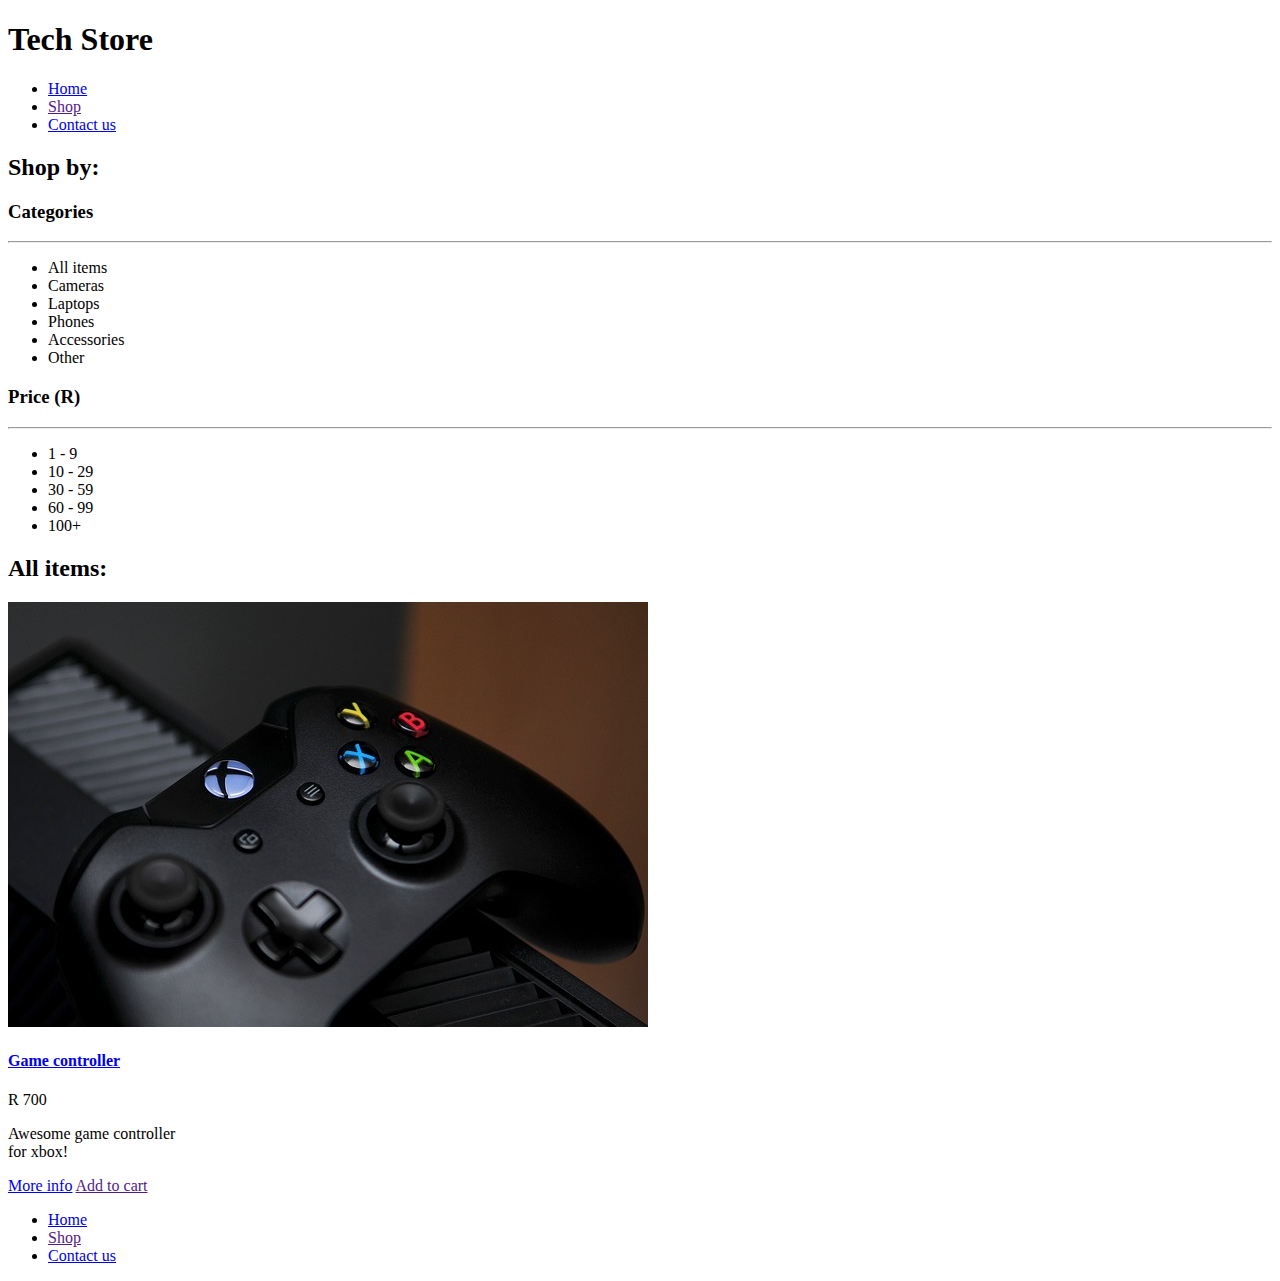
==== index.html @ 80d99bae "Initial commit" ====
<!DOCTYPE html>
<html lang="en">
<head>
    <meta charset="UTF-8">
    <title>Tech Store</title>
</head>
<body>

<div>
    <h1>Tech Store</h1>
    <ul>
        <li><a href="index.html">Home</a></li>
        <li><a href="">Shop</a></li>
        <li><a href="contact.html">Contact us</a></li>
    </ul>
</div>

<div>
    <h2>Shop by:</h2>
    <h3>Categories</h3>
    <hr>
    <ul>
        <li>All items</li>
        <li>Cameras</li>
        <li>Laptops</li>
        <li>Phones</li>
        <li>Accessories</li>
        <li>Other</li>
    </ul>
    <h3>Price <span>(R)</span></h3>
    <hr>
    <ul>
        <li>1 - 9</li>
        <li>10 - 29</li>
        <li>30 - 59</li>
        <li>60 - 99</li>
        <li>100+</li>
    </ul>
</div>

<div>
    <h2>All items:</h2>
    <div>
        <a href="product-details.html">
            <img src="images/controller.jpg" alt="game controller">
        </a>
        <a href="product-details.html">
            <h4>Game controller</h4>
        </a>
        <p>R 700</p>
        <p>Awesome game controller<br> for xbox!</p>
        <a href="product-details.html">More info</a>
        <a href="">Add to cart</a>
    </div>
</div>

<div>
    <ul>
        <li><a href="index.html">Home</a></li>
        <li><a href="">Shop</a></li>
        <li><a href="contact.html">Contact us</a></li>
    </ul>
</div>


</body>
</html>
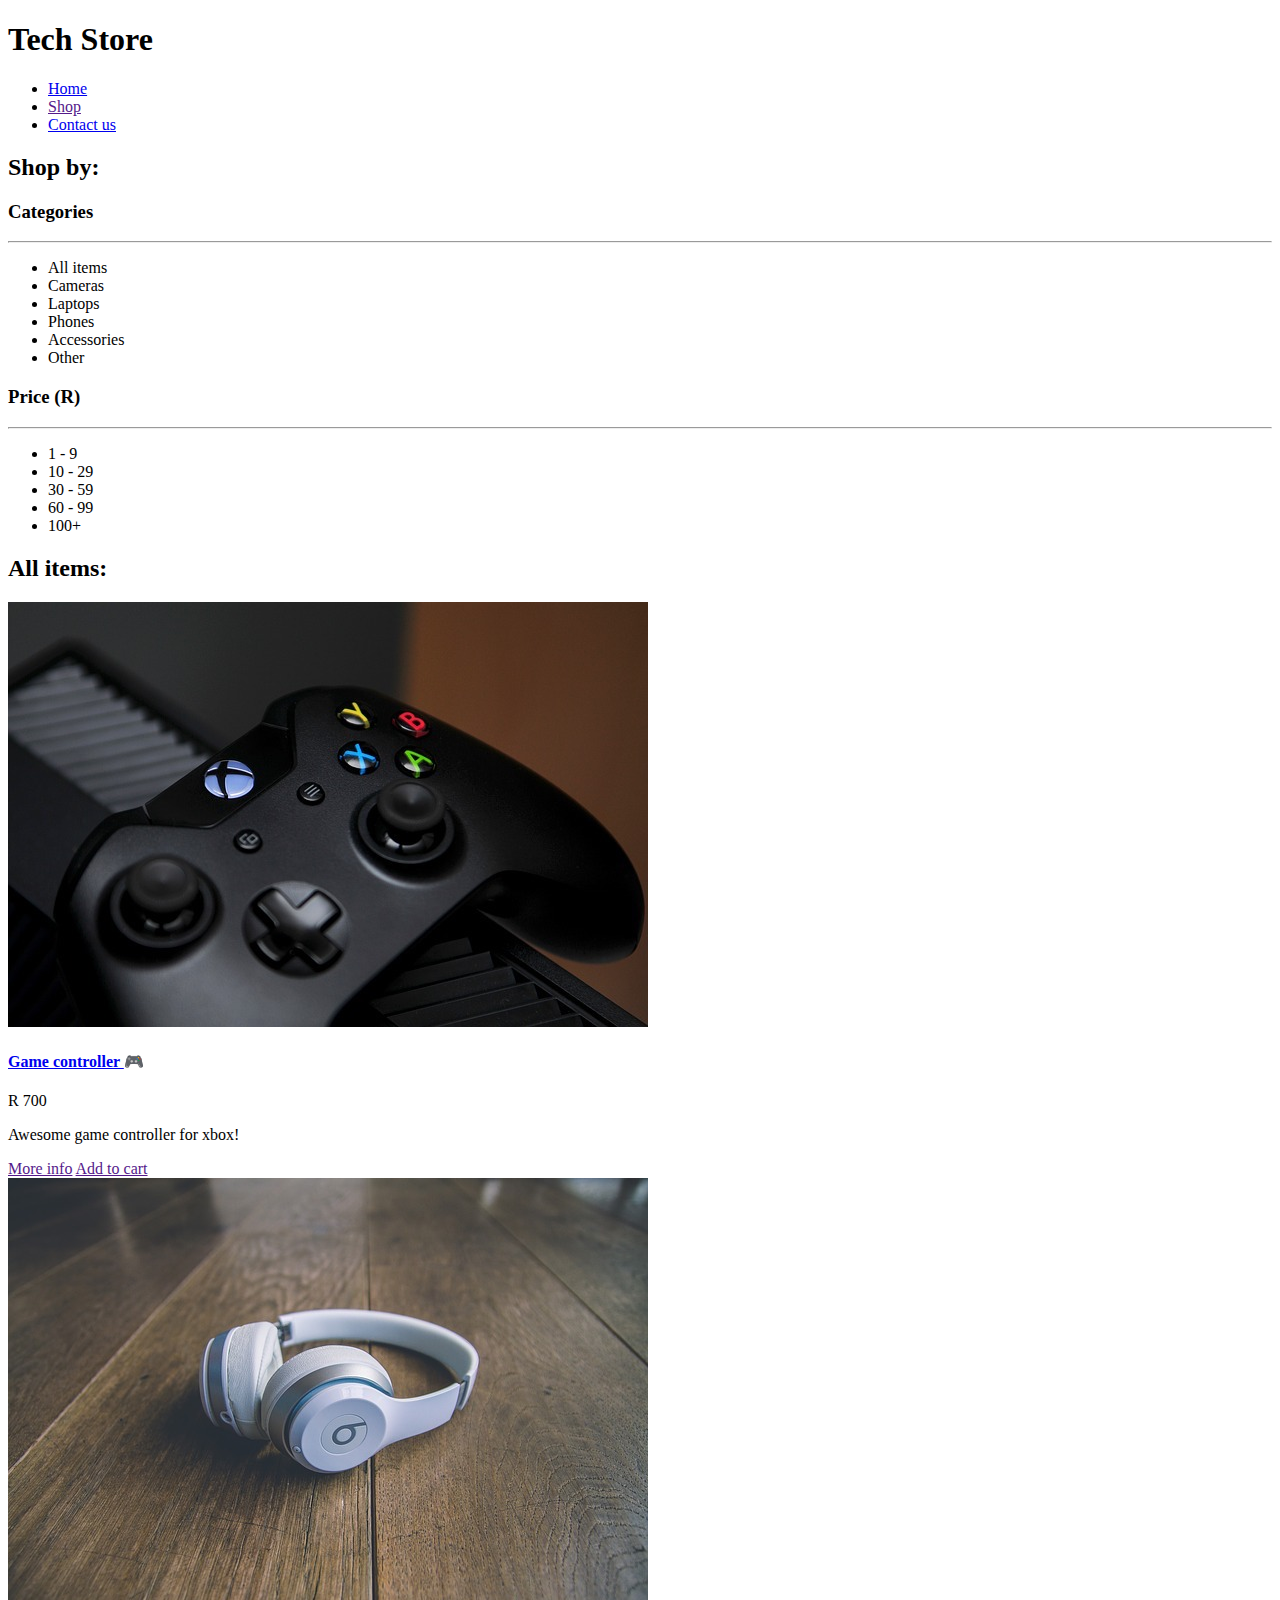
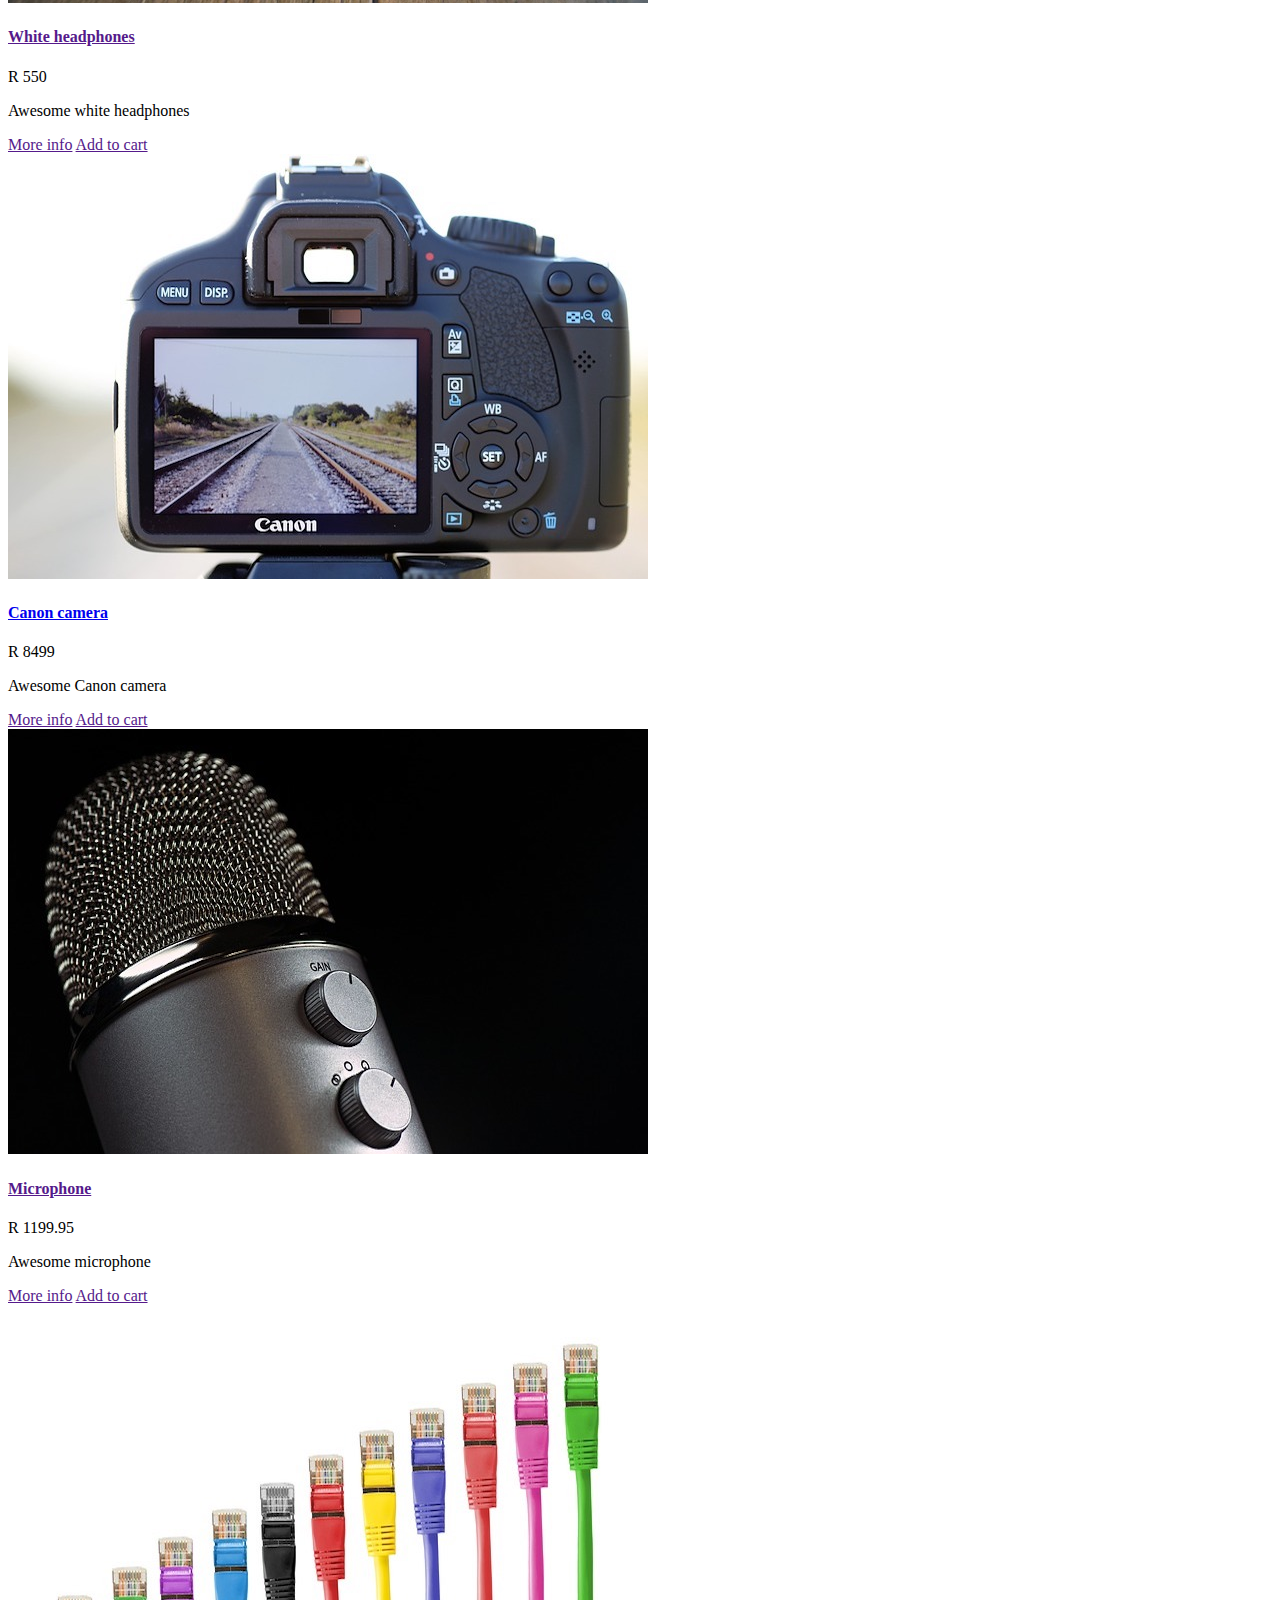
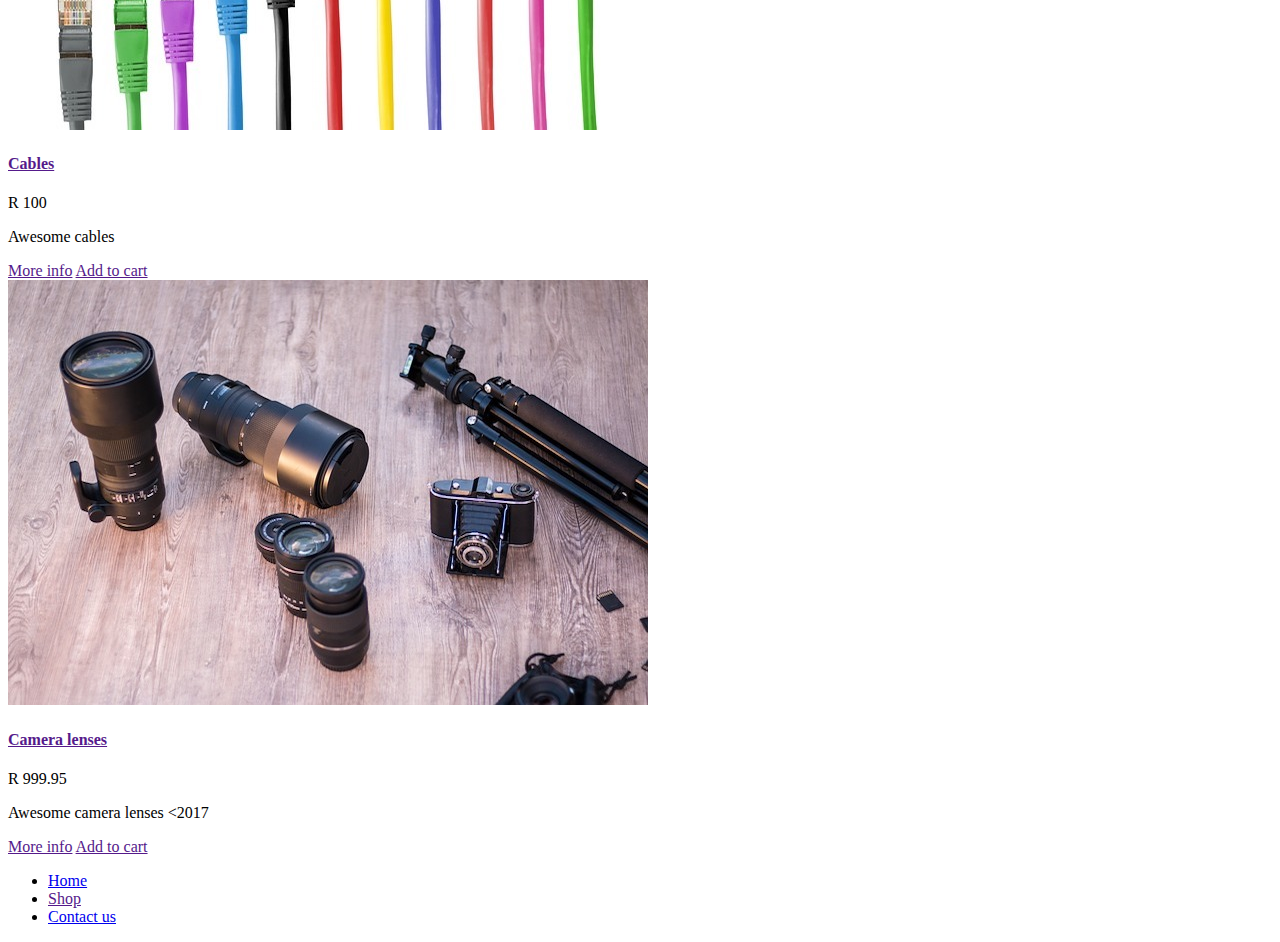
==== commit f22e44e5: "Initial commit" ====
--- a/index.html
+++ b/index.html
@@ -6,61 +6,133 @@
 </head>
 <body>
 
-<div>
+<header>
     <h1>Tech Store</h1>
-    <ul>
-        <li><a href="index.html">Home</a></li>
-        <li><a href="">Shop</a></li>
-        <li><a href="contact.html">Contact us</a></li>
-    </ul>
-</div>
+    <nav>
+        <ul>
+            <li><a href="index.html">Home</a></li>
+            <li><a href="">Shop</a></li>
+            <li><a href="contact.html">Contact us</a></li>
+        </ul>
+    </nav>
+</header>
 
-<div>
+<aside>
     <h2>Shop by:</h2>
-    <h3>Categories</h3>
-    <hr>
-    <ul>
-        <li>All items</li>
-        <li>Cameras</li>
-        <li>Laptops</li>
-        <li>Phones</li>
-        <li>Accessories</li>
-        <li>Other</li>
-    </ul>
-    <h3>Price <span>(R)</span></h3>
-    <hr>
-    <ul>
-        <li>1 - 9</li>
-        <li>10 - 29</li>
-        <li>30 - 59</li>
-        <li>60 - 99</li>
-        <li>100+</li>
-    </ul>
-</div>
+    <section>
+        <h3>Categories</h3>
+        <hr>
+        <ul>
+            <li>All items</li>
+            <li>Cameras</li>
+            <li>Laptops</li>
+            <li>Phones</li>
+            <li>Accessories</li>
+            <li>Other</li>
+        </ul>
+    </section>
 
-<div>
+    <section>
+        <h3>Price <span>(R)</span></h3>
+        <hr>
+        <ul>
+            <li>1 - 9</li>
+            <li>10 - 29</li>
+            <li>30 - 59</li>
+            <li>60 - 99</li>
+            <li>100+</li>
+        </ul>
+    </section>
+
+
+</aside>
+
+<!--Main section-->
+
+<main>
     <h2>All items:</h2>
     <div>
-        <a href="product-details.html">
+        <a href="">
             <img src="images/controller.jpg" alt="game controller">
         </a>
-        <a href="product-details.html">
-            <h4>Game controller</h4>
-        </a>
+        <h4>
+            <a href="product-details.html">
+                Game controller
+            </a>
+            &#127918;
+        </h4>
         <p>R 700</p>
-        <p>Awesome game controller<br> for xbox!</p>
-        <a href="product-details.html">More info</a>
+        <p>Awesome game controller for xbox!</p>
+        <a href="">More info</a>
         <a href="">Add to cart</a>
     </div>
-</div>
 
-<div>
-    <ul>
-        <li><a href="index.html">Home</a></li>
-        <li><a href="">Shop</a></li>
-        <li><a href="contact.html">Contact us</a></li>
-    </ul>
-</div>
+    <div>
+
+        <img src="images/headphones.jpg" alt="white headphones">
+        <a href="">
+            <h4>White headphones</h4>
+        </a>
+        <p>R 550</p>
+        <p>Awesome white headphones</p>
+        <a href="">More info</a>
+        <a href="">Add to cart</a>
+    </div>
+
+    <div>
+        <img src="images/camera.jpg" alt="Canon camera">
+        <a href="product-details.html">
+            <h4>Canon camera</h4>
+        </a>
+        <p>R 8499</p>
+        <p>Awesome Canon camera</p>
+        <a href="">More info</a>
+        <a href="">Add to cart</a>
+    </div>
+
+    <div>
+        <img src="images/microphone.jpg" alt="microphone">
+        <a href="">
+            <h4>Microphone</h4>
+        </a>
+        <p>R 1199.95</p>
+        <p>Awesome microphone</p>
+        <a href="">More info</a>
+        <a href="">Add to cart</a>
+    </div>
+
+    <div>
+        <img src="images/cables.jpg" alt="cables">
+        <a href="">
+            <h4>Cables</h4>
+        </a>
+        <p>R 100</p>
+        <p>Awesome cables</p>
+        <a href="">More info</a>
+        <a href="">Add to cart</a>
+    </div>
+
+    <div>
+        <img src="images/lenses.jpg" alt="camera lenses">
+        <a href="">
+            <h4>Camera lenses</h4>
+        </a>
+        <p>R 999.95</p>
+        <p>Awesome camera lenses &lt2017</p>
+        <a href="">More info</a>
+        <a href="">Add to cart</a>
+    </div>
+</main>
+
+<footer>
+    <nav>
+        <ul>
+            <li><a href="index.html">Home</a></li>
+            <li><a href="">Shop</a></li>
+            <li><a href="contact.html">Contact us</a></li>
+        </ul>
+    </nav>
+</footer>
 
 
 </body>
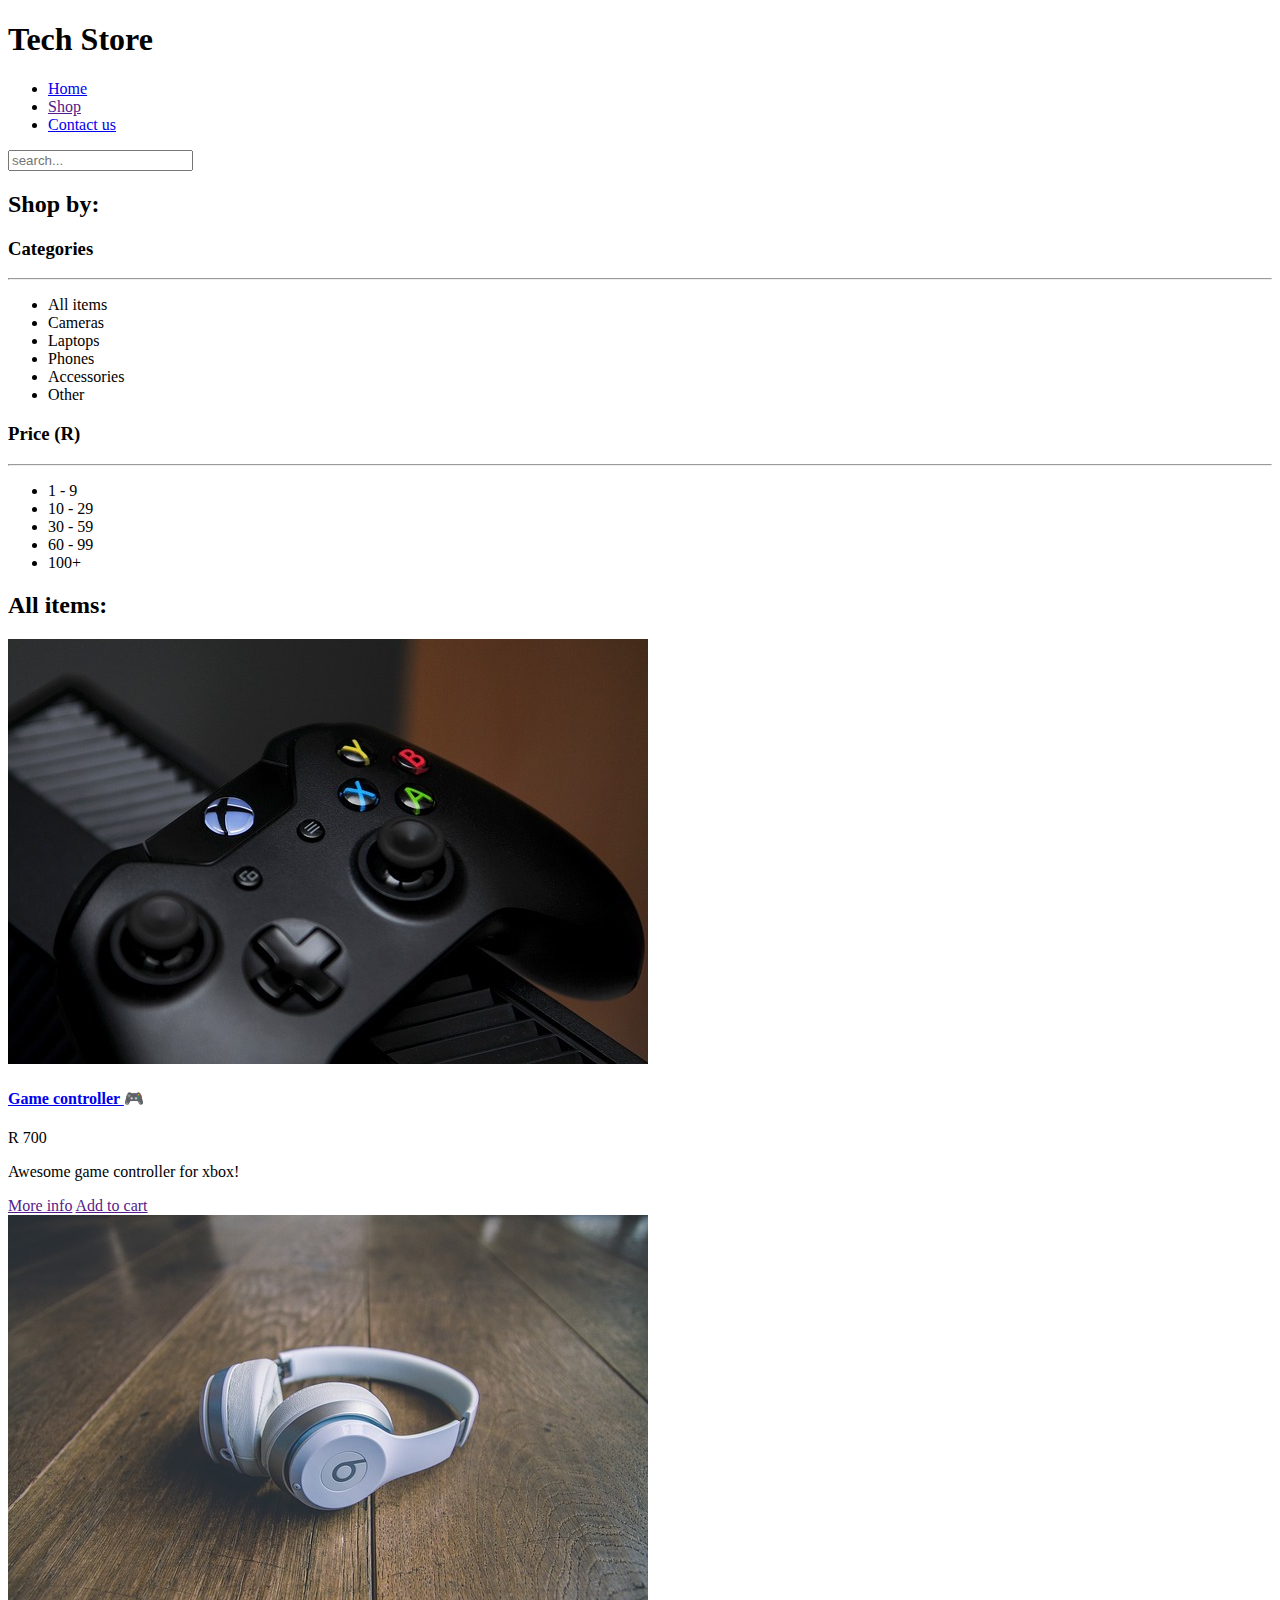
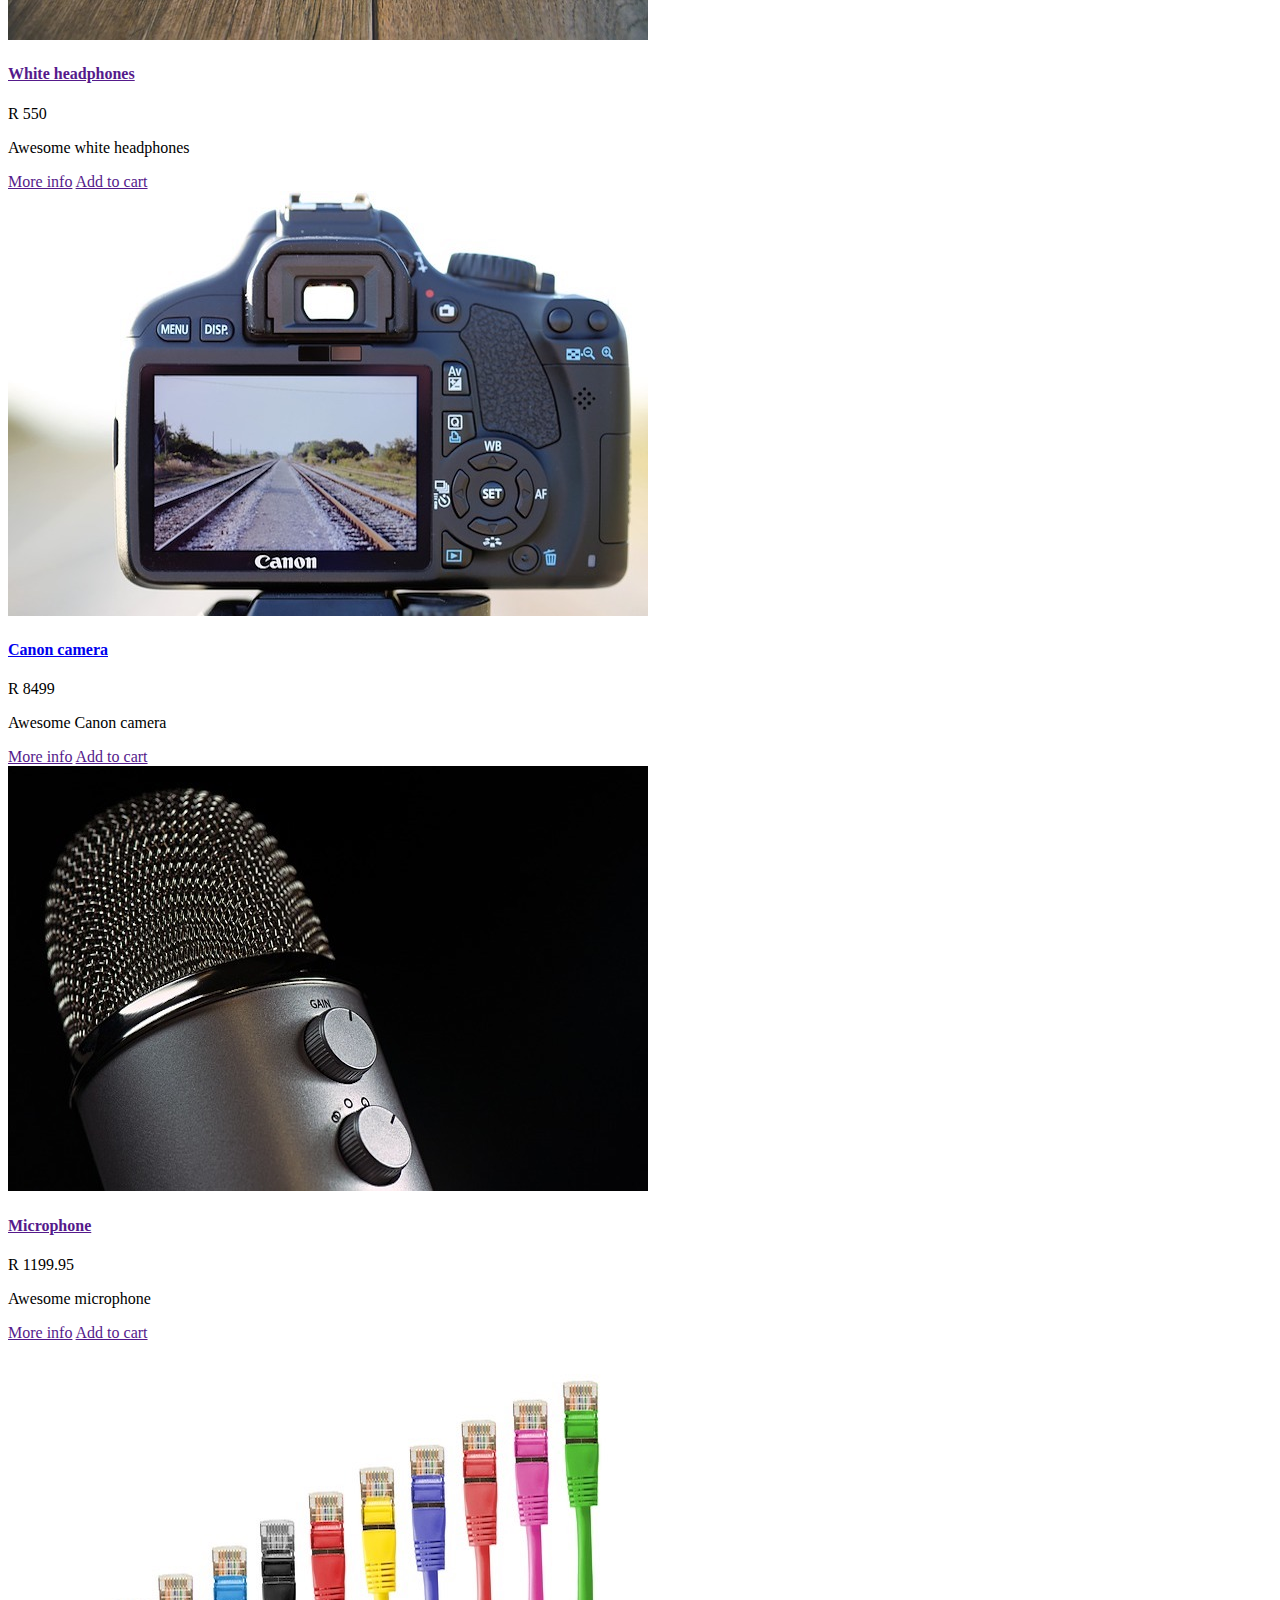
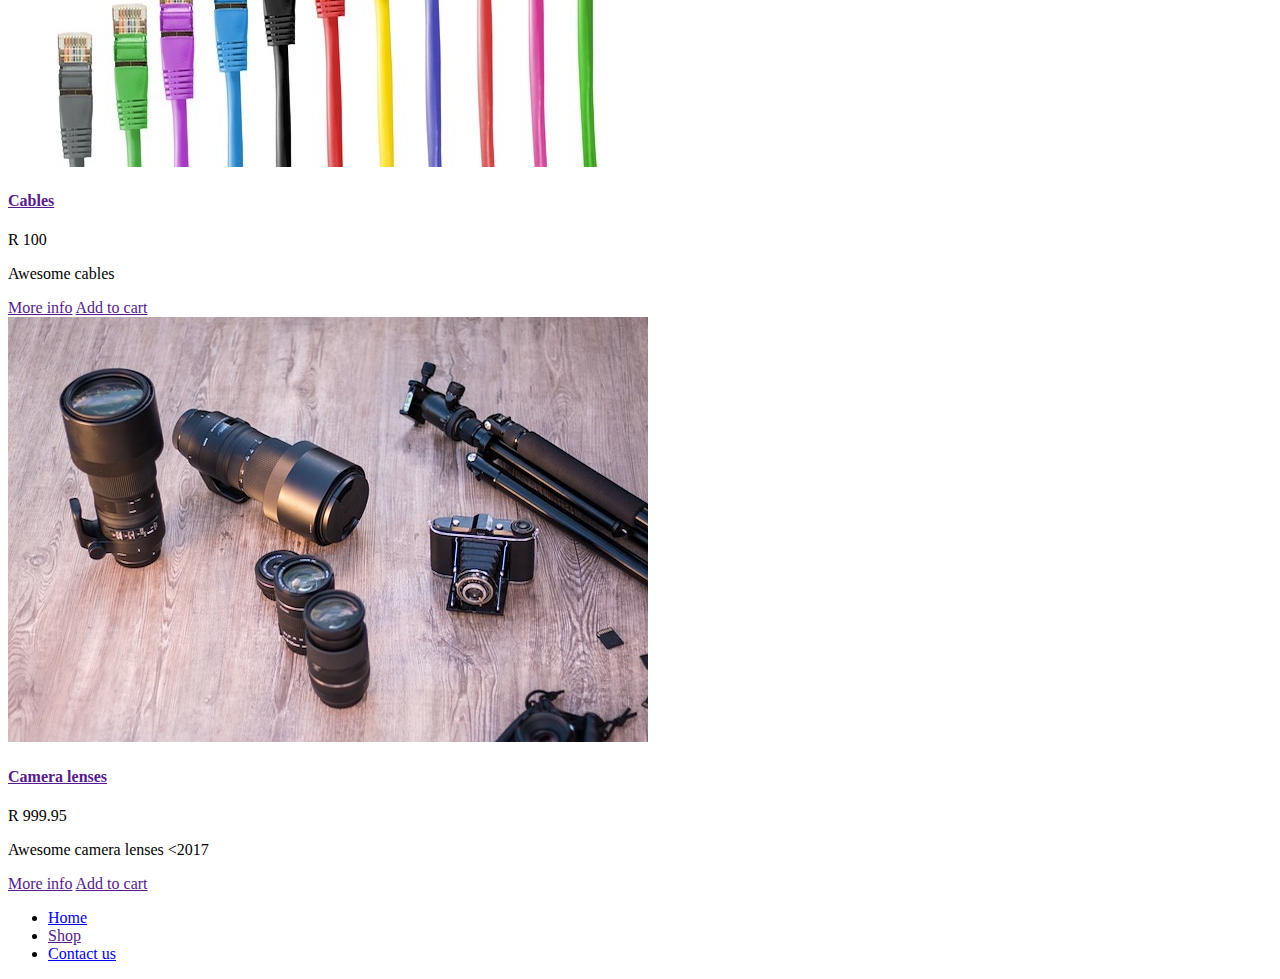
==== commit b7960318: "complete html" ====
--- a/index.html
+++ b/index.html
@@ -15,6 +15,7 @@
             <li><a href="contact.html">Contact us</a></li>
         </ul>
     </nav>
+    <input type="search" placeholder="search...">
 </header>
 
 <aside>
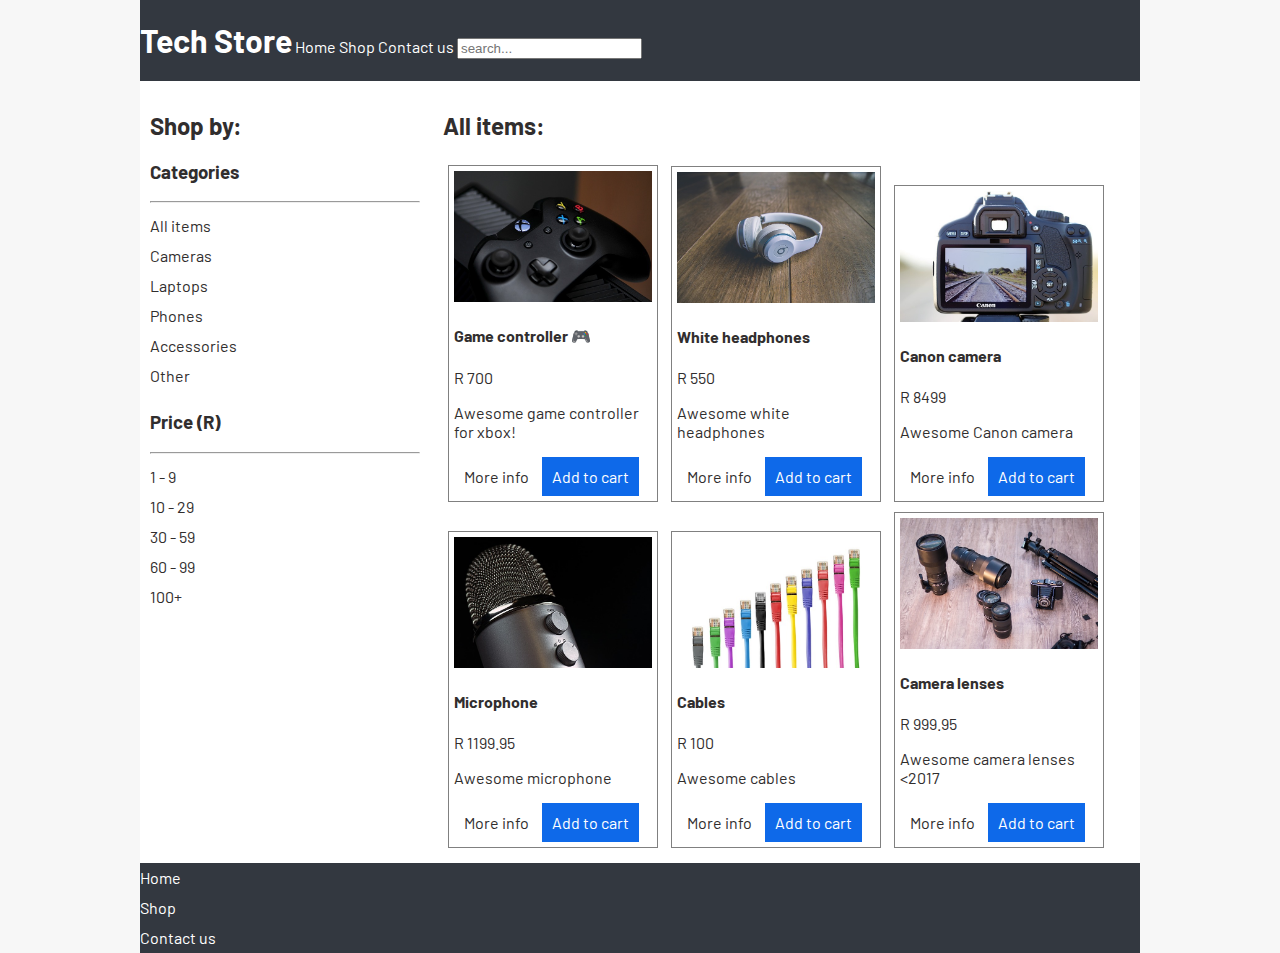
==== commit ae2181bb: "css start" ====
--- a/index.html
+++ b/index.html
@@ -3,10 +3,14 @@
 <head>
     <meta charset="UTF-8">
     <title>Tech Store</title>
+
+    <link href="https://fonts.googleapis.com/css2?family=Barlow:wght@100&display=swap" rel="stylesheet">
+
+    <link rel="stylesheet" href="styles.css">
 </head>
 <body>
 
-<header>
+<header ]>
     <h1>Tech Store</h1>
     <nav>
         <ul>
@@ -52,7 +56,7 @@
 
 <main>
     <h2>All items:</h2>
-    <div>
+    <div class="products">
         <a href="">
             <img src="images/controller.jpg" alt="game controller">
         </a>
@@ -64,11 +68,11 @@
         </h4>
         <p>R 700</p>
         <p>Awesome game controller for xbox!</p>
-        <a href="">More info</a>
-        <a href="">Add to cart</a>
+        <a href="" class="button">More info</a>
+        <a href="" class="button">Add to cart</a>
     </div>
 
-    <div>
+    <div class="products">
 
         <img src="images/headphones.jpg" alt="white headphones">
         <a href="">
@@ -76,52 +80,52 @@
         </a>
         <p>R 550</p>
         <p>Awesome white headphones</p>
-        <a href="">More info</a>
-        <a href="">Add to cart</a>
+        <a href="" class="button">More info</a>
+        <a href="" class="button">Add to cart</a>
     </div>
 
-    <div>
+    <div class="products">
         <img src="images/camera.jpg" alt="Canon camera">
         <a href="product-details.html">
             <h4>Canon camera</h4>
         </a>
         <p>R 8499</p>
         <p>Awesome Canon camera</p>
-        <a href="">More info</a>
-        <a href="">Add to cart</a>
+        <a href="" class="button">More info</a>
+        <a href="" class="button">Add to cart</a>
     </div>
 
-    <div>
+    <div class="products">
         <img src="images/microphone.jpg" alt="microphone">
         <a href="">
             <h4>Microphone</h4>
         </a>
         <p>R 1199.95</p>
         <p>Awesome microphone</p>
-        <a href="">More info</a>
-        <a href="">Add to cart</a>
+        <a href="" class="button">More info</a>
+        <a href="" class="button">Add to cart</a>
     </div>
 
-    <div>
+    <div class="products">
         <img src="images/cables.jpg" alt="cables">
         <a href="">
             <h4>Cables</h4>
         </a>
         <p>R 100</p>
         <p>Awesome cables</p>
-        <a href="">More info</a>
-        <a href="">Add to cart</a>
+        <a href="" class="button">More info</a>
+        <a href="" class="button">Add to cart</a>
     </div>
 
-    <div>
+    <div class="products">
         <img src="images/lenses.jpg" alt="camera lenses">
         <a href="">
             <h4>Camera lenses</h4>
         </a>
         <p>R 999.95</p>
         <p>Awesome camera lenses &lt2017</p>
-        <a href="">More info</a>
-        <a href="">Add to cart</a>
+        <a href="" class="button">More info</a>
+        <a href="" class="button">Add to cart</a>
     </div>
 </main>
 
--- a/styles.css
+++ b/styles.css
@@ -0,0 +1,90 @@
+html {
+    background: #f7f7f7;
+}
+
+body {
+    font-family: 'Barlow', sans-serif;
+    background: white;
+    max-width: 1000px;
+    margin: 0 auto;
+    color: rgb(49, 46, 46);
+}
+
+header, footer {
+    background: #333840;
+    color: white;
+}
+
+ul {
+    margin: 0;
+    padding: 0;
+}
+
+li {
+    list-style: none;
+    line-height: 30px;
+}
+
+a {
+    text-decoration: none;
+    color: inherit;
+}
+
+a:hover{
+    color: cadetblue;
+}
+
+header li {
+    display: inline;
+}
+
+header h1, nav {
+    display: inline-block;
+}
+
+main {
+    width: 680px;
+    display: inline-block;
+    padding: 10px;
+}
+
+aside {
+    width: 270px;
+    display: inline-block;
+    vertical-align: top;
+    padding: 10px;
+}
+
+.products {
+    box-sizing: border-box;
+    border: 1px solid grey;
+    width: 210px;
+    margin: 5px;
+    padding: 5px;
+    display: inline-block;
+}
+
+img {
+    max-width: 100%;
+}
+
+.button {
+    padding: 10px;
+    display: inline-block;
+}
+
+.button:last-of-type{
+    background: #0e69e9;
+    color: white;
+}
+
+/*pd page*/
+
+.product-detail{
+    width: 660px;
+}
+
+.product-detail img{
+    max-width: 50%;
+    float: none;
+}
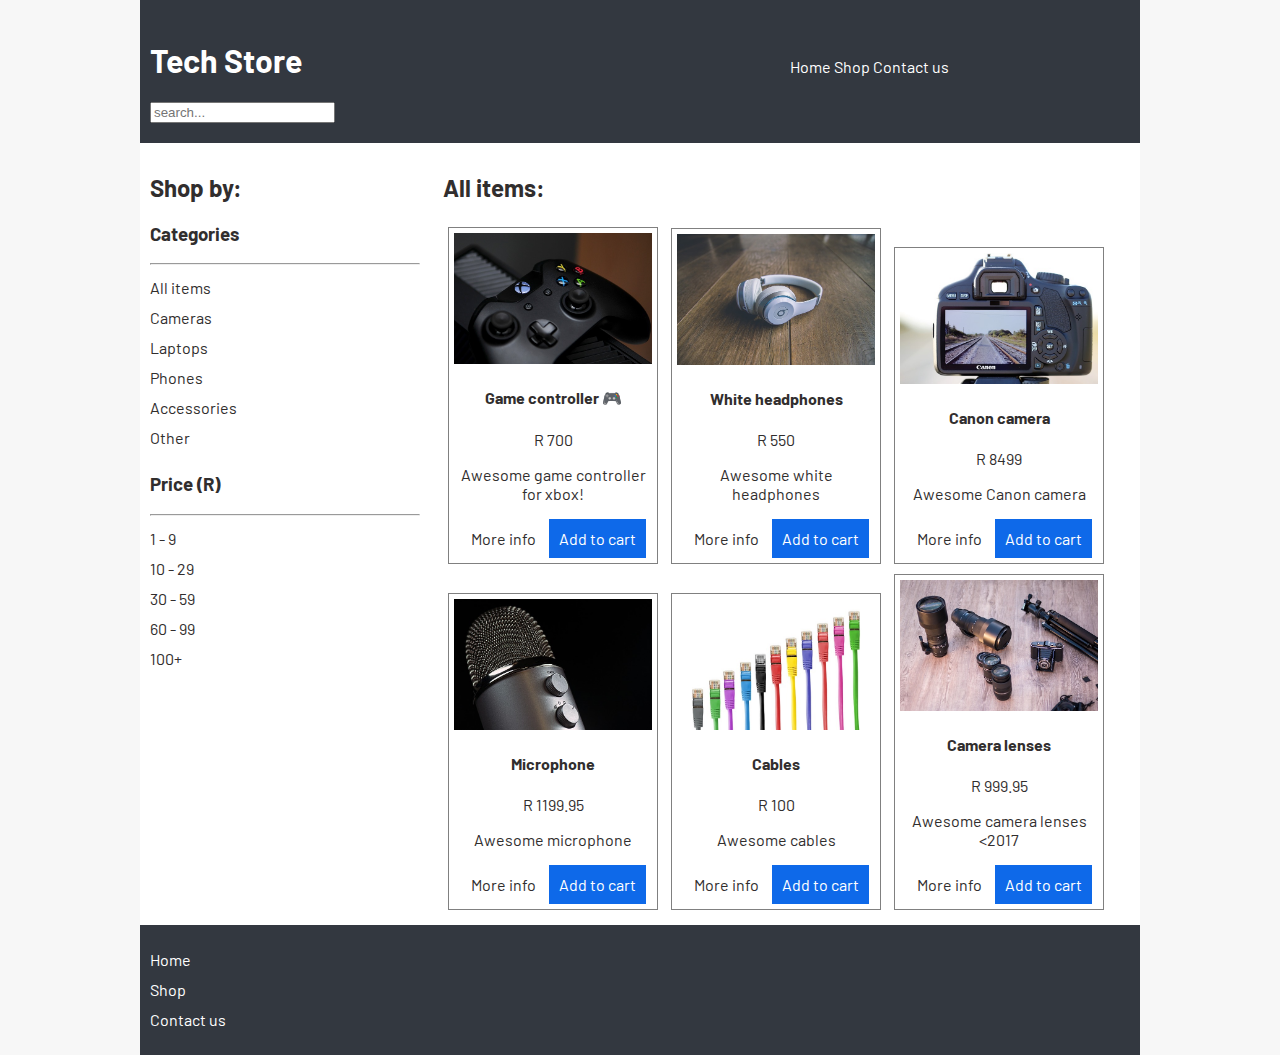
==== commit f48a56a4: "css start" ====
--- a/index.html
+++ b/index.html
@@ -69,7 +69,7 @@
         <p>R 700</p>
         <p>Awesome game controller for xbox!</p>
         <a href="" class="button">More info</a>
-        <a href="" class="button">Add to cart</a>
+        <a href="" class="button" id="pos">Add to cart</a>
     </div>
 
     <div class="products">
--- a/styles.css
+++ b/styles.css
@@ -13,6 +13,7 @@
 header, footer {
     background: #333840;
     color: white;
+    padding: 20px 10px;
 }
 
 ul {
@@ -31,7 +32,7 @@
 }
 
 a:hover{
-    color: cadetblue;
+    color: #0e69e9;
 }
 
 header li {
@@ -40,6 +41,10 @@
 
 header h1, nav {
     display: inline-block;
+}
+
+header h1{
+    width: 65%;
 }
 
 main {
@@ -62,6 +67,7 @@
     margin: 5px;
     padding: 5px;
     display: inline-block;
+    text-align: center;
 }
 
 img {
@@ -86,5 +92,48 @@
 
 .product-detail img{
     max-width: 50%;
-    float: none;
+    float: left;
 }
+
+/*cu page*/
+form{
+    padding: 10px;
+    margin: 10px 0;
+    width: 600px;
+}
+
+form > div{
+    margin: 10px 0;
+}
+
+.inline label{
+    display: inline-block;
+    width: 100px;
+}
+
+input[type="text"], input[type="email"], textarea{
+    padding: 10px;
+    width: 400px;
+}
+
+/*table*/
+table{
+    width: 400px;
+    text-align: left;
+    margin: 20px;
+}
+
+caption{
+    font-weight: bold;
+    font-style: italic;
+    border-bottom: 1px dotted;
+    padding: 10px;
+}
+
+th,td{
+    padding: 10px;
+}
+
+tr:hover{
+    background: #f5f5f5;
+}
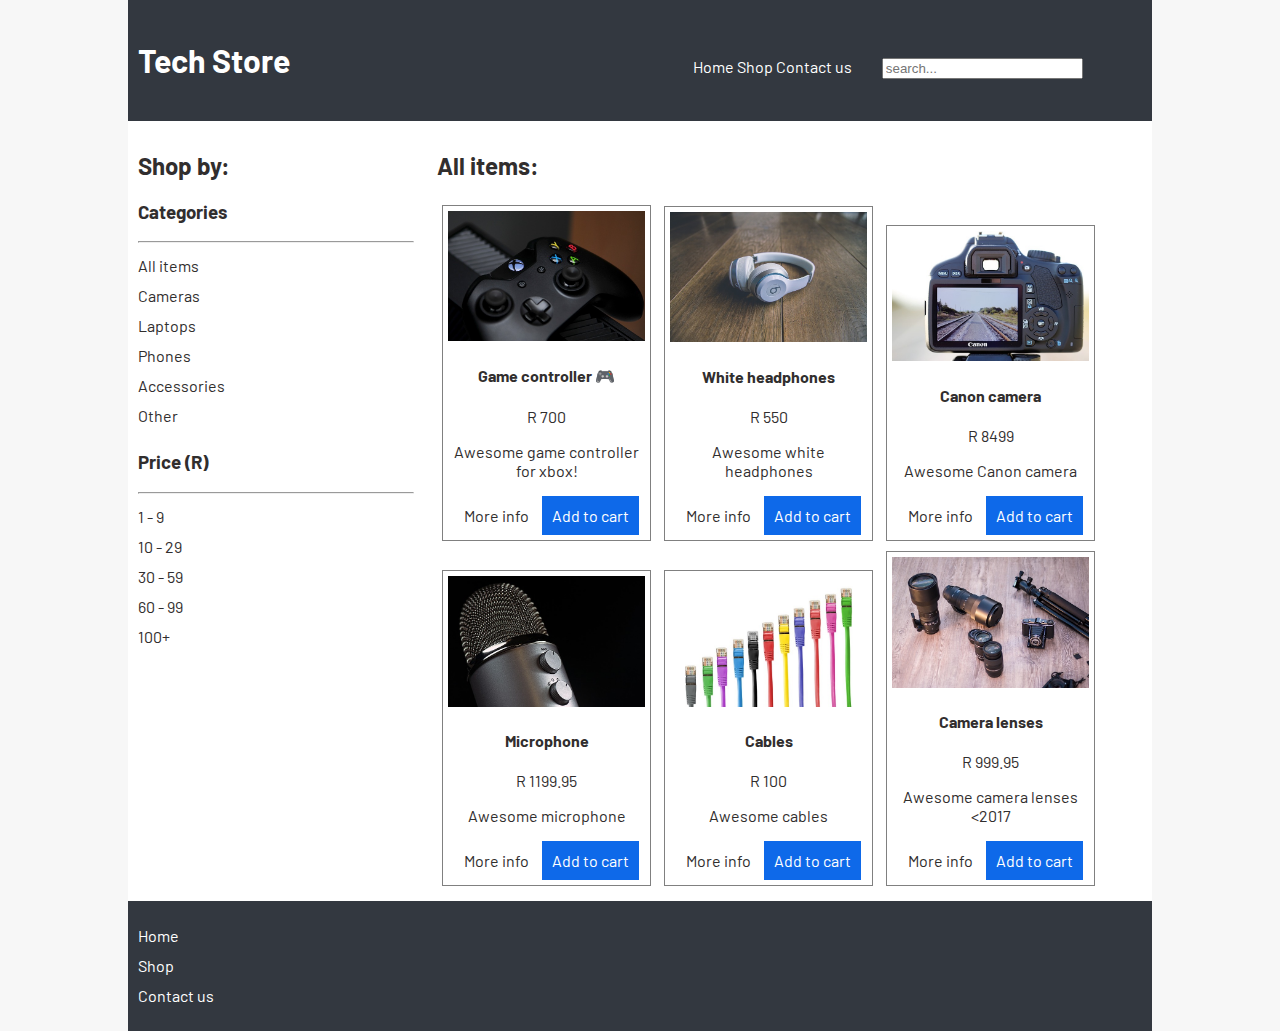
==== commit 071e42f5: "done" ====
--- a/index.html
+++ b/index.html
@@ -2,6 +2,7 @@
 <html lang="en">
 <head>
     <meta charset="UTF-8">
+    <meta name="viewport" content="width=device-width, initial-scale=1">
     <title>Tech Store</title>
 
     <link href="https://fonts.googleapis.com/css2?family=Barlow:wght@100&display=swap" rel="stylesheet">
--- a/styles.css
+++ b/styles.css
@@ -1,11 +1,11 @@
 html {
     background: #f7f7f7;
+    font-size: 16px;
 }
 
 body {
     font-family: 'Barlow', sans-serif;
     background: white;
-    max-width: 1000px;
     margin: 0 auto;
     color: rgb(49, 46, 46);
 }
@@ -14,6 +14,10 @@
     background: #333840;
     color: white;
     padding: 20px 10px;
+}
+
+input[type="search"] {
+    width: 100%;
 }
 
 ul {
@@ -31,7 +35,7 @@
     color: inherit;
 }
 
-a:hover{
+a:hover {
     color: #0e69e9;
 }
 
@@ -43,31 +47,21 @@
     display: inline-block;
 }
 
-header h1{
-    width: 65%;
+header h1 {
+
+    width: 100%;
 }
 
-main {
-    width: 680px;
-    display: inline-block;
-    padding: 10px;
-}
-
-aside {
-    width: 270px;
-    display: inline-block;
-    vertical-align: top;
-    padding: 10px;
-}
 
 .products {
     box-sizing: border-box;
     border: 1px solid grey;
-    width: 210px;
+    /*width: 30%;*/
+    width: 100%;
     margin: 5px;
     padding: 5px;
-    display: inline-block;
     text-align: center;
+    font-size: 1em;
 }
 
 img {
@@ -79,61 +73,123 @@
     display: inline-block;
 }
 
-.button:last-of-type{
+.button:last-of-type {
     background: #0e69e9;
     color: white;
 }
 
 /*pd page*/
 
-.product-detail{
+.product-detail {
     width: 660px;
 }
 
-.product-detail img{
+.product-detail img {
     max-width: 50%;
     float: left;
 }
 
 /*cu page*/
-form{
+form {
     padding: 10px;
     margin: 10px 0;
     width: 600px;
 }
 
-form > div{
+form > div {
     margin: 10px 0;
 }
 
-.inline label{
+.inline label {
     display: inline-block;
     width: 100px;
 }
 
-input[type="text"], input[type="email"], textarea{
+input[type="text"], input[type="email"], textarea {
     padding: 10px;
     width: 400px;
 }
 
 /*table*/
-table{
+table {
     width: 400px;
     text-align: left;
     margin: 20px;
 }
 
-caption{
+caption {
     font-weight: bold;
     font-style: italic;
     border-bottom: 1px dotted;
     padding: 10px;
 }
 
-th,td{
+th, td {
     padding: 10px;
 }
 
-tr:hover{
+tr:hover {
     background: #f5f5f5;
 }
+
+@media (min-width: 800px) {
+    input[type="search"] {
+        width: 40%;
+        margin-left: 2em;
+    }
+
+    .products {
+        display: inline-block;
+        width: 48%;
+    }
+}
+
+@media (min-width: 1000px) {
+
+    body{
+        text-align: left;
+    }
+
+    header h1{
+        width: 55%;
+    }
+
+    main {
+        width: 68%;
+        display: inline-block;
+        padding: 10px;
+    }
+
+    aside {
+        width: 27%;
+        display: inline-block;
+        vertical-align: top;
+        padding: 10px;
+    }
+}
+
+@media (min-width: 1200px) {
+    body{
+        max-width: 80vw;
+    }
+
+    .products{
+        width: 30%;
+    }
+
+    input[type="search"] {
+        width: 20%;
+    }
+}
+
+/*@media (min-width: 600px) {
+    li{
+        color: red;
+    }
+}
+
+@media print {
+    body{
+        color: green;
+    }
+}*/
